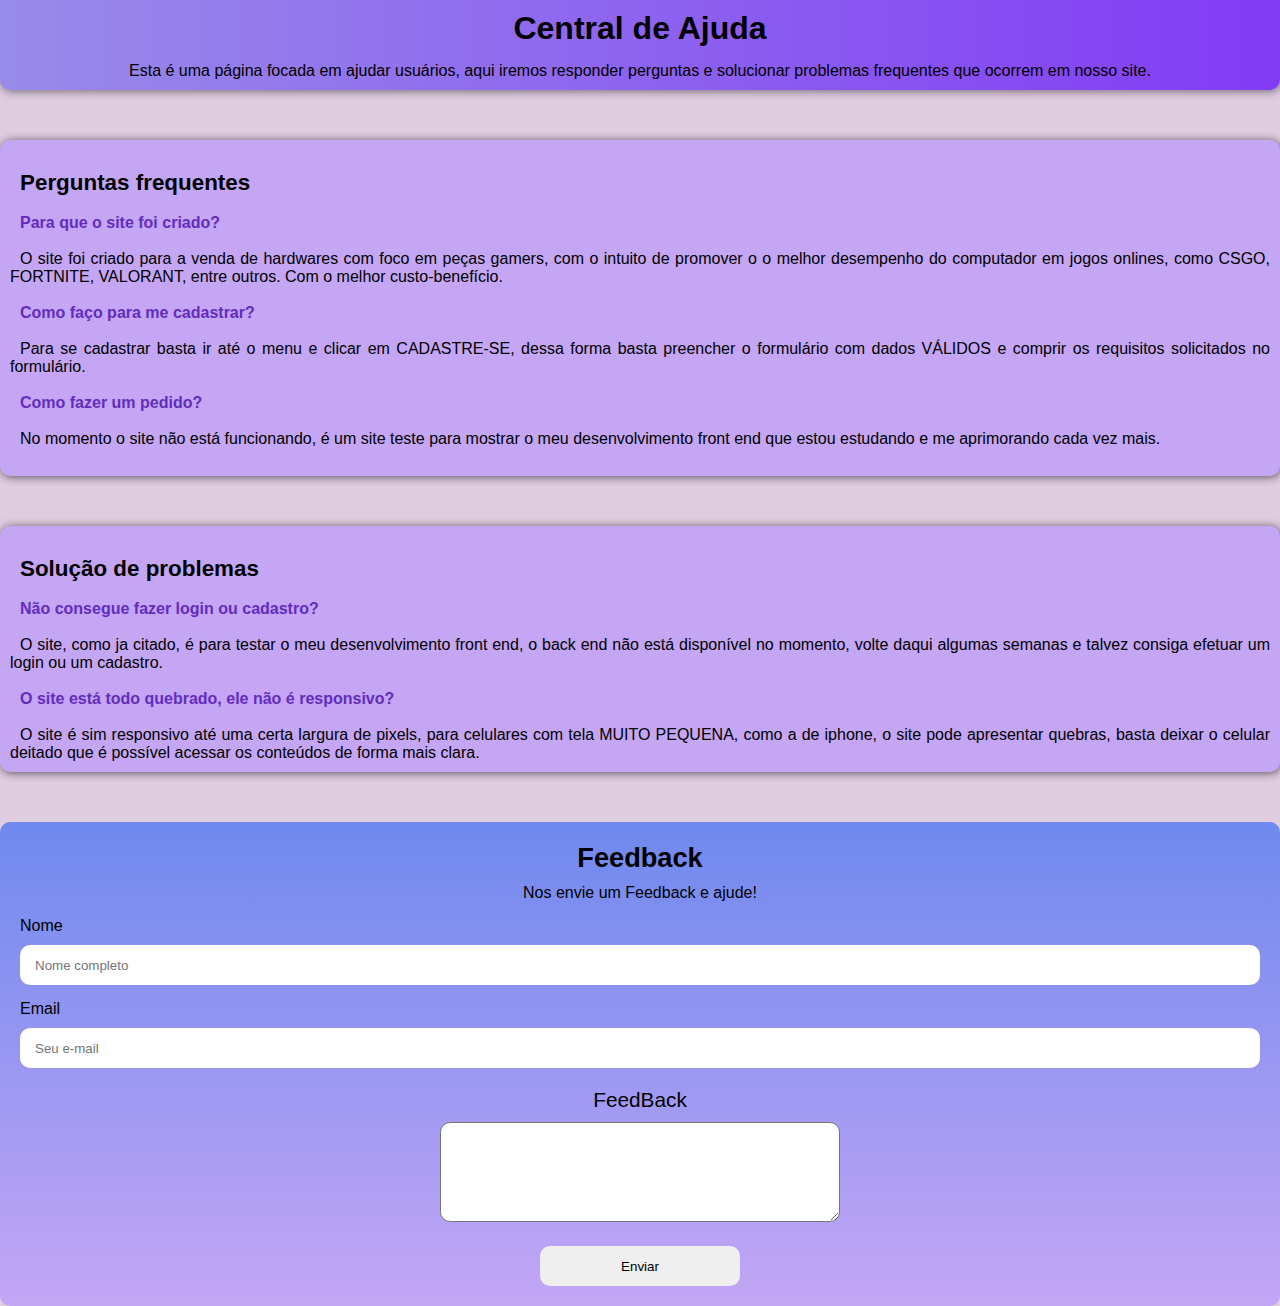
==== ajuda.html @ 78881ddd "mobile first de central de ajuda" ====
<!DOCTYPE html>
<html lang="pt-br">
<head>
    <meta charset="UTF-8">
    <meta name="viewport" content="width=device-width, initial-scale=1.0">
    <title>Ajuda</title>
    <link rel="shortcut icon" href="Imagens/Martz90-Hex-Game-minecraft.ico" type="image/x-icon">
    <link rel="stylesheet" href="estilos/ajuda.css">
</head>
<body>
    <main>
        <header>
            <h1>Central de Ajuda</h1>
            <p>Esta é uma página focada em ajudar usuários, aqui iremos responder perguntas e solucionar problemas frequentes que ocorrem em nosso site.</p>
        </header>
        <article class="perguntas">
            <h2>Perguntas frequentes</h2>
            <br>
            <ul>
                <li class="pergunta_titulo">Para que o site foi criado?</li> <br>
                <p>O site foi criado para a venda de hardwares com foco em peças gamers, com o intuito de promover o o melhor desempenho do computador em jogos onlines, como CSGO, FORTNITE, VALORANT, entre outros. Com o melhor custo-benefício.</p>
                <br>
                <li class="pergunta_titulo">Como faço para me cadastrar?</li><br>
                <p>Para se cadastrar basta ir até o menu e clicar em CADASTRE-SE, dessa forma basta preencher o formulário com dados VÁLIDOS e comprir os requisitos solicitados no formulário.</p>
                <br>
                <li class="pergunta_titulo">Como fazer um pedido?</li>
                <br>
                <p>No momento o site não está funcionando, é um site teste para mostrar o meu desenvolvimento front end que estou estudando e me aprimorando cada vez mais.</p>
            </ul>
            <br>
        </article>
        <article class="problemas">
            <h2>Solução de problemas</h2>
            <br>
            <ul>
                <li class="pergunta_titulo">Não consegue fazer login ou cadastro?</li>
                <br>
                <p>O site, como ja citado, é para testar o meu desenvolvimento front end, o back end não está disponível no momento, volte daqui algumas semanas e talvez consiga efetuar um login ou um cadastro.</p>
                <br>
                <li class="pergunta_titulo">O site está todo quebrado, ele não é responsivo?</li>
                <br>
                <p>O site é sim responsivo até uma certa largura de pixels, para celulares com tela MUITO PEQUENA, como a de iphone, o site pode apresentar quebras, basta deixar o celular deitado que é possível acessar os conteúdos de forma mais clara.</p>
            </ul>
        </article>
        <section>
            <h2>Feedback</h2>
            <p>Nos envie um Feedback e ajude!</p>
            <form method="post" action="">
                <div class="campo">
                    <label for="inome">Nome</label>
                    <input placeholder="Nome completo" type="text" name="nome" id="inome">
                    <br>
                    <label for="iemail">Email</label>
                    <input placeholder="Seu e-mail" type="email" name="email" id="iemail">
                </div>
                <div class="mensagem">
                    <label for="imensagem">FeedBack</label>
                    <textarea name="mensagem" id="imensagem"></textarea>
                </div>
                <input type="submit" value="Enviar">
            </form>
        </section>
    </main>
</body>
</html>
---- estilos/ajuda.css ----
@charset "UTF-8";

:root{
    --cor1: #413bf573;
    --cor2: #823BF5;
    --cor3: #c03bf5d5;
    --cor4: #3b6af5af;
    --cor5: #f53be9;
    --cor6: #C4A6F5; 
}
*{
    margin: 0px;
    padding: 0px;
    box-sizing: border-box;
}
body,html{
    font-family: Arial, Helvetica, sans-serif;
    background-color: black;
}
header{
    background-image: linear-gradient(to right, var(--cor1), var(--cor2));
    border-radius: 0px 0px 10px 10px;
    padding: 10px;
    box-shadow: 1px 1px 10px rgba(0, 0, 0, 0.521);
}
header h1{
    text-align: center;
}
header > p{
    text-align: center;
    margin-top: 15px;
}
main{
    background-color: rgb(224, 205, 224);
}
article.perguntas{
    text-indent: 10px;
    background-color: var(--cor6);
    border-radius: 10px;
    padding: 10px;
    margin-top: 50px;
    text-align: justify;
    box-shadow: 1px 1px 10px rgba(0, 0, 0, 0.616);
}
article.perguntas h2{
    font-size: 1.4em;
    margin-top: 20px;
    text-indent: 10px;
}
.pergunta_titulo{
    font-weight: bold;
    color: #632cbd;
}
article.problemas{
    text-indent: 10px;
    background-color: var(--cor6);
    border-radius: 10px;
    padding: 10px;
    margin-top: 50px;
    text-align: justify;
    box-shadow: 1px 1px 10px rgba(0, 0, 0, 0.616);
}
article.problemas h2{
    font-size: 1.4em;
    margin-top: 20px;
    text-indent: 10px;
}
section{
    text-align: center;
    background-image: linear-gradient(var(--cor4), var(--cor6));
    padding: 20px;
    margin-top: 50px;
    border-radius: 10px;
}
section h2{
    margin-bottom: 10px;
    font-size: 1.7em;
}
input#inome , input#iemail{
    width: 100%;
    height: 40px;
    padding-left: 15px;
    border-radius: 10px;
    outline: none;
    border: none;
}
div.mensagem{
    margin-top: 20px;
}
textarea{
    width: 400px;
    height: 100px;
    padding: 10px;
    border-radius: 10px;
}
label{
    display: block;
    text-align: left;
    margin-top: 15px;
    margin-bottom: 10px;
}
div.mensagem label {
    text-align: center;
    font-size: 1.3em;
}
input[type="submit"]{
    width: 200px;
    height: 40px;
    margin-top: 20px;
    border-radius: 10px;
    border: 0px;
}
input[type="submit"]:hover{
    background-image: linear-gradient(to right, var(--cor4),var(--cor6));
    border: 1px solid black;
}
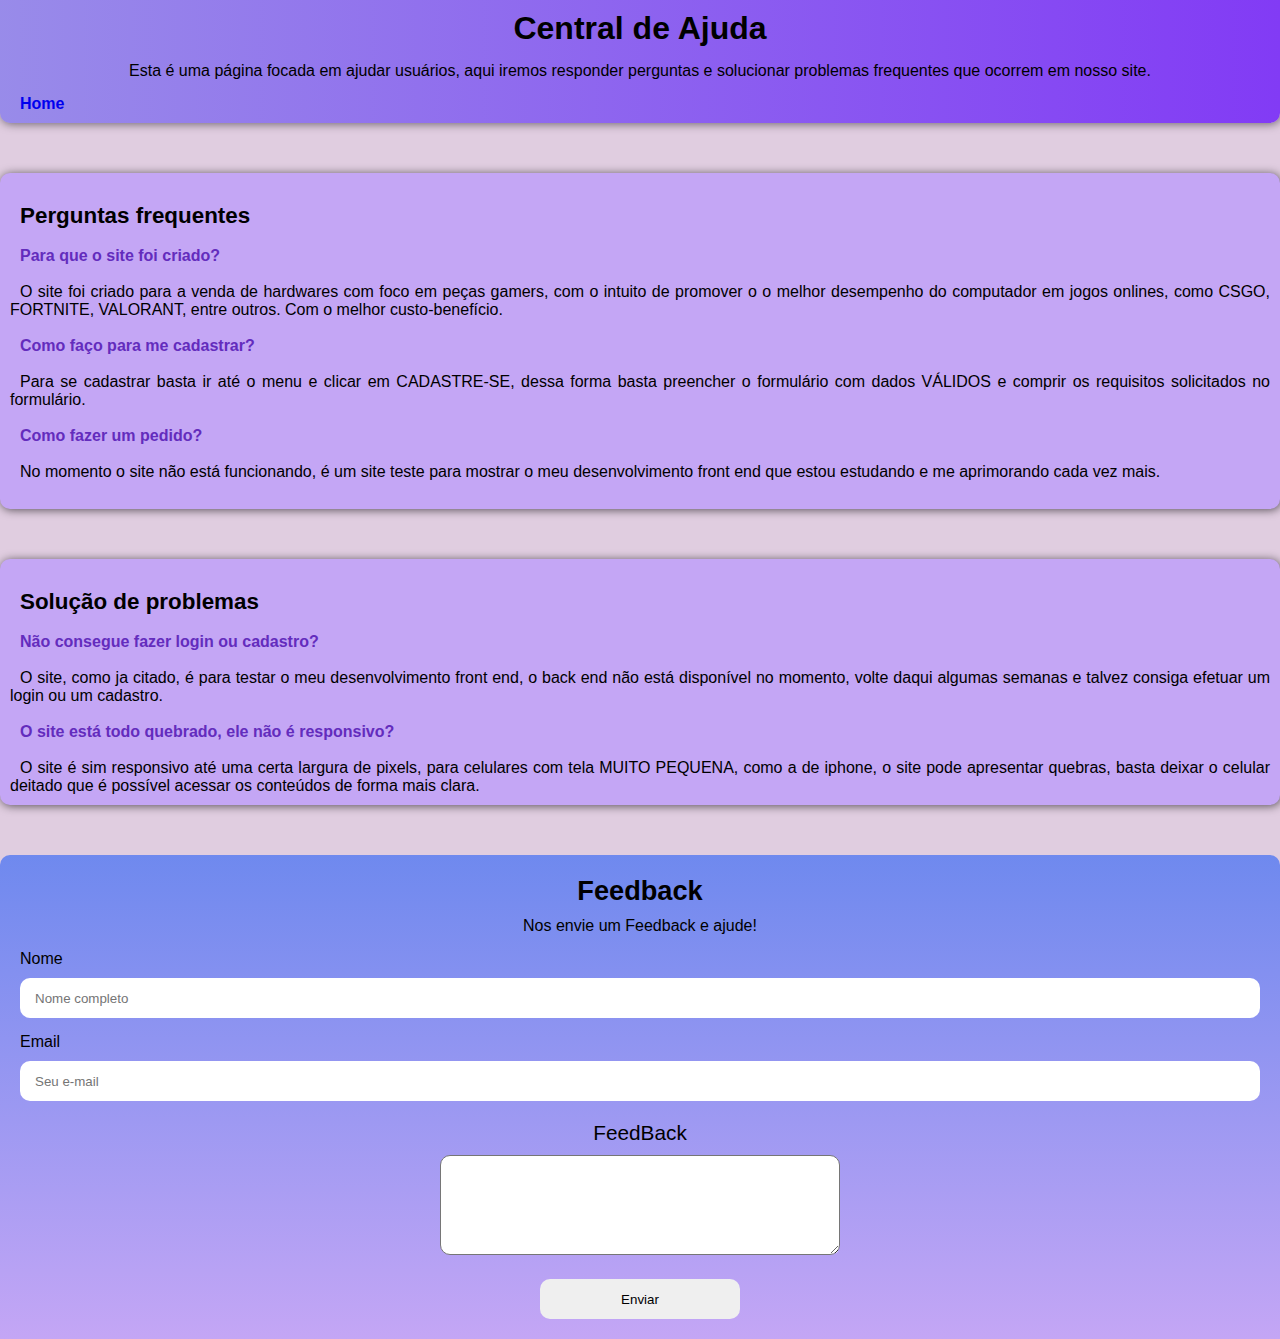
==== commit c9f9ee14: "bug fix" ====
--- a/ajuda.html
+++ b/ajuda.html
@@ -12,6 +12,7 @@
         <header>
             <h1>Central de Ajuda</h1>
             <p>Esta é uma página focada em ajudar usuários, aqui iremos responder perguntas e solucionar problemas frequentes que ocorrem em nosso site.</p>
+            <a href="index.html">Home</a>
         </header>
         <article class="perguntas">
             <h2>Perguntas frequentes</h2>
@@ -48,14 +49,14 @@
             <form method="post" action="">
                 <div class="campo">
                     <label for="inome">Nome</label>
-                    <input placeholder="Nome completo" type="text" name="nome" id="inome">
+                    <input required placeholder="Nome completo" type="text" name="nome" id="inome">
                     <br>
                     <label for="iemail">Email</label>
-                    <input placeholder="Seu e-mail" type="email" name="email" id="iemail">
+                    <input required placeholder="Seu e-mail" type="email" name="email" id="iemail">
                 </div>
                 <div class="mensagem">
                     <label for="imensagem">FeedBack</label>
-                    <textarea name="mensagem" id="imensagem"></textarea>
+                    <textarea minlength="10" required name="mensagem" id="imensagem"></textarea>
                 </div>
                 <input type="submit" value="Enviar">
             </form>
--- a/estilos/ajuda.css
+++ b/estilos/ajuda.css
@@ -23,12 +23,22 @@
     padding: 10px;
     box-shadow: 1px 1px 10px rgba(0, 0, 0, 0.521);
 }
+header a{
+    text-decoration: none;
+    font-weight: bolder;
+    padding: 10px;
+}
+header a:hover{
+    background-image: linear-gradient(to right, var(--cor1), var(--cor2));
+    border-radius: 10px;
+}
 header h1{
     text-align: center;
 }
 header > p{
     text-align: center;
     margin-top: 15px;
+    margin-bottom: 15px;
 }
 main{
     background-color: rgb(224, 205, 224);
@@ -70,7 +80,8 @@
     background-image: linear-gradient(var(--cor4), var(--cor6));
     padding: 20px;
     margin-top: 50px;
-    border-radius: 10px;
+    border-radius: 10px 10px 0px 0px;
+    height: 100%;
 }
 section h2{
     margin-bottom: 10px;
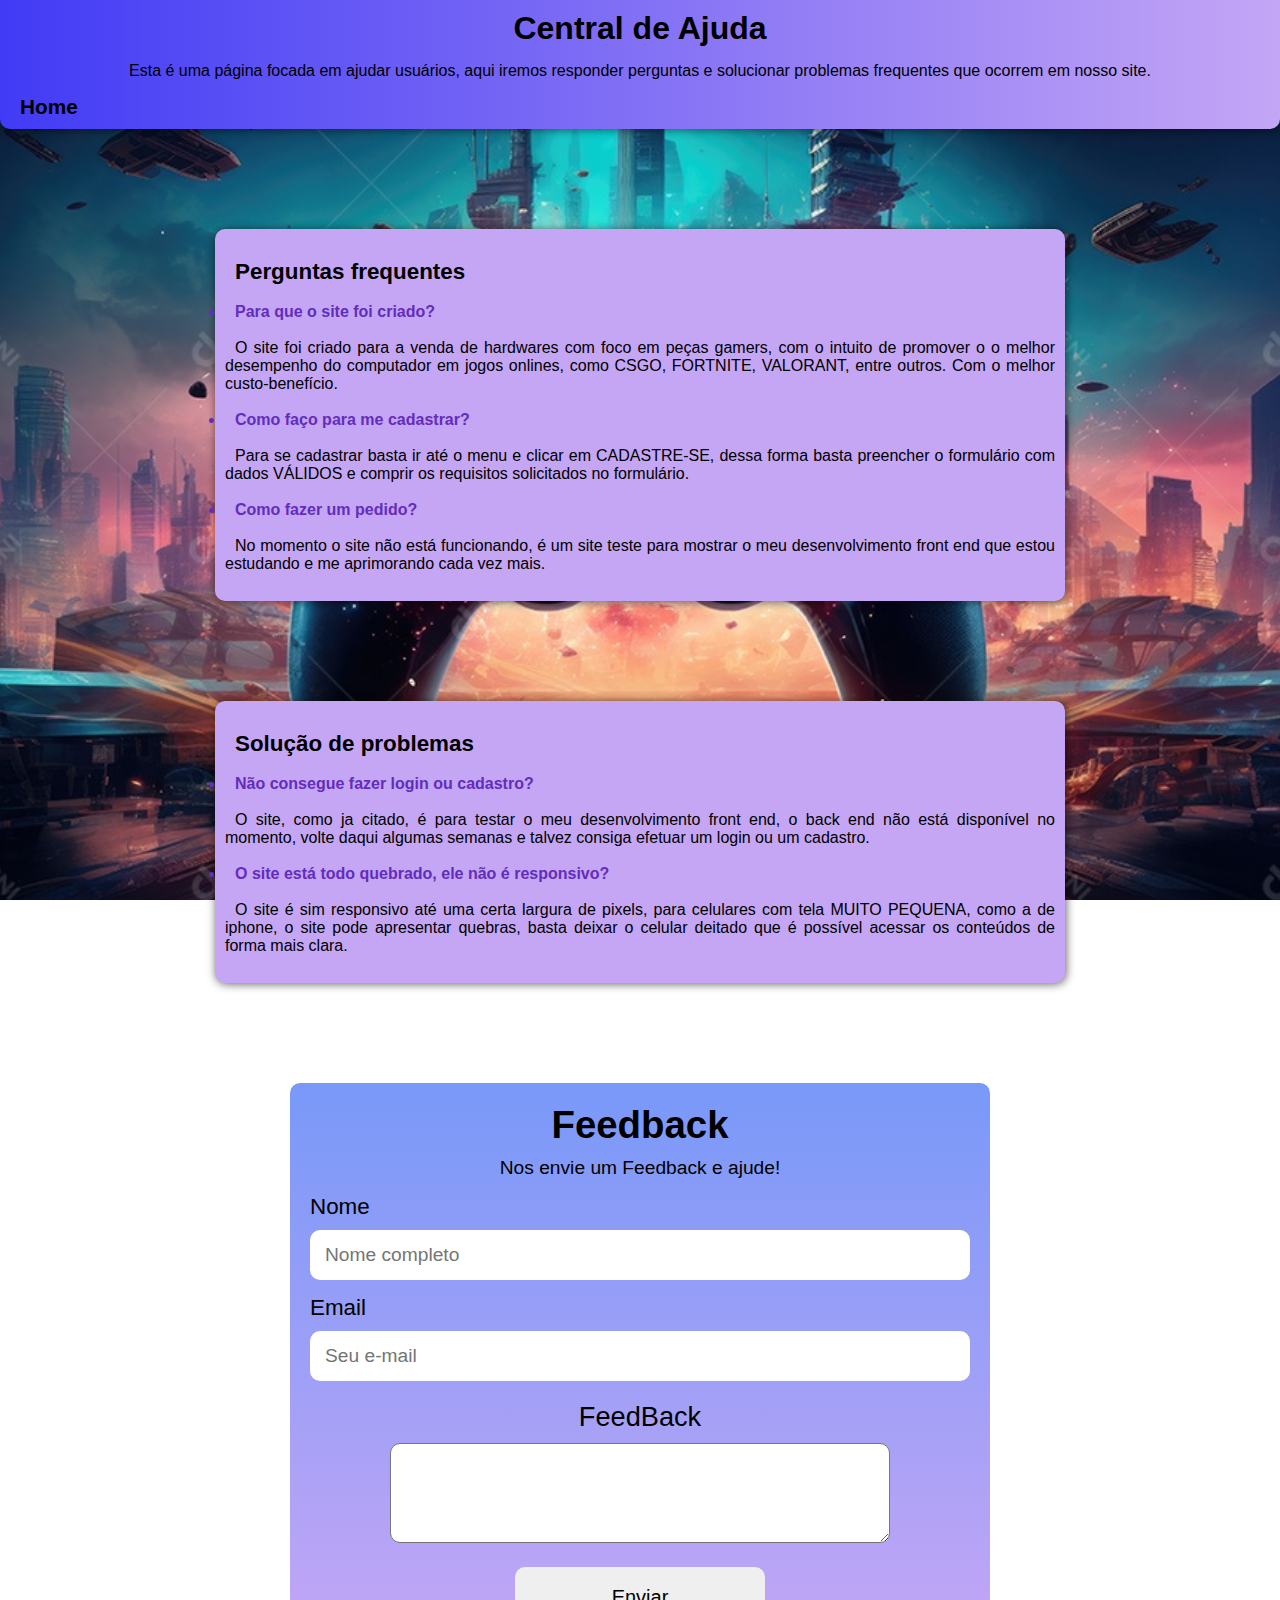
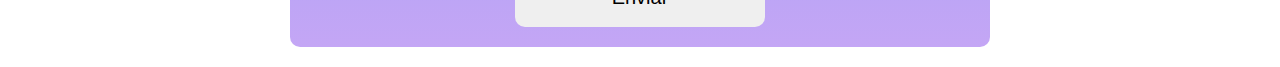
==== commit fc534a5c: "responsivo" ====
--- a/ajuda.html
+++ b/ajuda.html
@@ -8,12 +8,12 @@
     <link rel="stylesheet" href="estilos/ajuda.css">
 </head>
 <body>
+    <header>
+        <h1>Central de Ajuda</h1>
+        <p>Esta é uma página focada em ajudar usuários, aqui iremos responder perguntas e solucionar problemas frequentes que ocorrem em nosso site.</p>
+        <a href="index.html">Home</a>
+    </header>
     <main>
-        <header>
-            <h1>Central de Ajuda</h1>
-            <p>Esta é uma página focada em ajudar usuários, aqui iremos responder perguntas e solucionar problemas frequentes que ocorrem em nosso site.</p>
-            <a href="index.html">Home</a>
-        </header>
         <article class="perguntas">
             <h2>Perguntas frequentes</h2>
             <br>
@@ -42,6 +42,7 @@
                 <br>
                 <p>O site é sim responsivo até uma certa largura de pixels, para celulares com tela MUITO PEQUENA, como a de iphone, o site pode apresentar quebras, basta deixar o celular deitado que é possível acessar os conteúdos de forma mais clara.</p>
             </ul>
+            <br>
         </article>
         <section>
             <h2>Feedback</h2>
--- a/estilos/ajuda.css
+++ b/estilos/ajuda.css
@@ -15,18 +15,20 @@
 }
 body,html{
     font-family: Arial, Helvetica, sans-serif;
-    background-color: black;
+    background-color: transparent;
 }
 header{
     background-image: linear-gradient(to right, var(--cor1), var(--cor2));
     border-radius: 0px 0px 10px 10px;
     padding: 10px;
     box-shadow: 1px 1px 10px rgba(0, 0, 0, 0.521);
+    width: 100%;
 }
 header a{
     text-decoration: none;
     font-weight: bolder;
     padding: 10px;
+    color: black;
 }
 header a:hover{
     background-image: linear-gradient(to right, var(--cor1), var(--cor2));
@@ -48,9 +50,10 @@
     background-color: var(--cor6);
     border-radius: 10px;
     padding: 10px;
-    margin-top: 50px;
+    margin-top: 100px;
     text-align: justify;
     box-shadow: 1px 1px 10px rgba(0, 0, 0, 0.616);
+    max-width: 850px;
 }
 article.perguntas h2{
     font-size: 1.4em;
@@ -66,9 +69,10 @@
     background-color: var(--cor6);
     border-radius: 10px;
     padding: 10px;
-    margin-top: 50px;
+    margin-top: 100px;
     text-align: justify;
     box-shadow: 1px 1px 10px rgba(0, 0, 0, 0.616);
+    max-width: 850px;
 }
 article.problemas h2{
     font-size: 1.4em;
@@ -79,9 +83,10 @@
     text-align: center;
     background-image: linear-gradient(var(--cor4), var(--cor6));
     padding: 20px;
-    margin-top: 50px;
+    margin-top: 100px;
     border-radius: 10px 10px 0px 0px;
     height: 100%;
+    max-width: 850px;
 }
 section h2{
     margin-bottom: 10px;
@@ -124,4 +129,86 @@
 input[type="submit"]:hover{
     background-image: linear-gradient(to right, var(--cor4),var(--cor6));
     border: 1px solid black;
-}+    cursor: pointer;
+}
+
+/*Typical Device Breakpoints *
+
+Pequenas telas: 600px e abaixo. (faz no first mobile)
+Celular: 600px acima  (faz no first mobile)
+Tablet: 768px e acima
+Desktop: 992px e acima
+Grandes telas: 1200px e acima */
+
+@media screen and (min-width: 768px) {
+    body{
+        background-image: url(../Imagens/tela_fundo_login.jpg) ;
+        background-size: cover;
+        background-position: center center;
+        background-attachment: fixed;
+    }
+    header{
+        background-image: linear-gradient(to right, #413bf5, #C4A6F5);
+    }
+    header a{
+        font-size: 1.3em;
+    }
+    header a:hover{
+        background-color: var(--cor3);
+        border-radius: 10px 10px 0px 0px;
+    }
+    main{
+        background-color: transparent;
+        display: flex;
+        flex-direction: column;
+        align-items: center;
+    }
+    section{
+        margin-bottom: 20px;
+        border-radius: 10px;
+    }
+        
+    
+}
+@media screen and (min-width: 1200px) {
+    header a{
+        font-size: 1.3em;
+    }
+    header a:hover{
+        background-color: var(--cor3);
+        border-radius: 10px 10px 0px 0px;
+    }
+    section{
+        width: 700px;
+    }
+    section h2{
+        font-size: 2.4em;
+    }
+    section p {
+        font-size: 1.2em;
+    }
+    input#inome , input#iemail{
+        height: 50px;
+        font-size: 1.2em;
+    }
+    div.campo label{
+        font-size: 1.4em;
+    }
+    div.mensagem{
+      
+    }
+    div.mensagem label{
+        font-size: 1.7em;
+    }
+ 
+    div.mensagem textarea{
+        font-size: 15px;
+        width: 500px;
+        height: 100px;
+    }
+    input[type="submit"]{
+        width: 250px;
+        height: 60px;
+        font-size: 20px;
+    }
+ }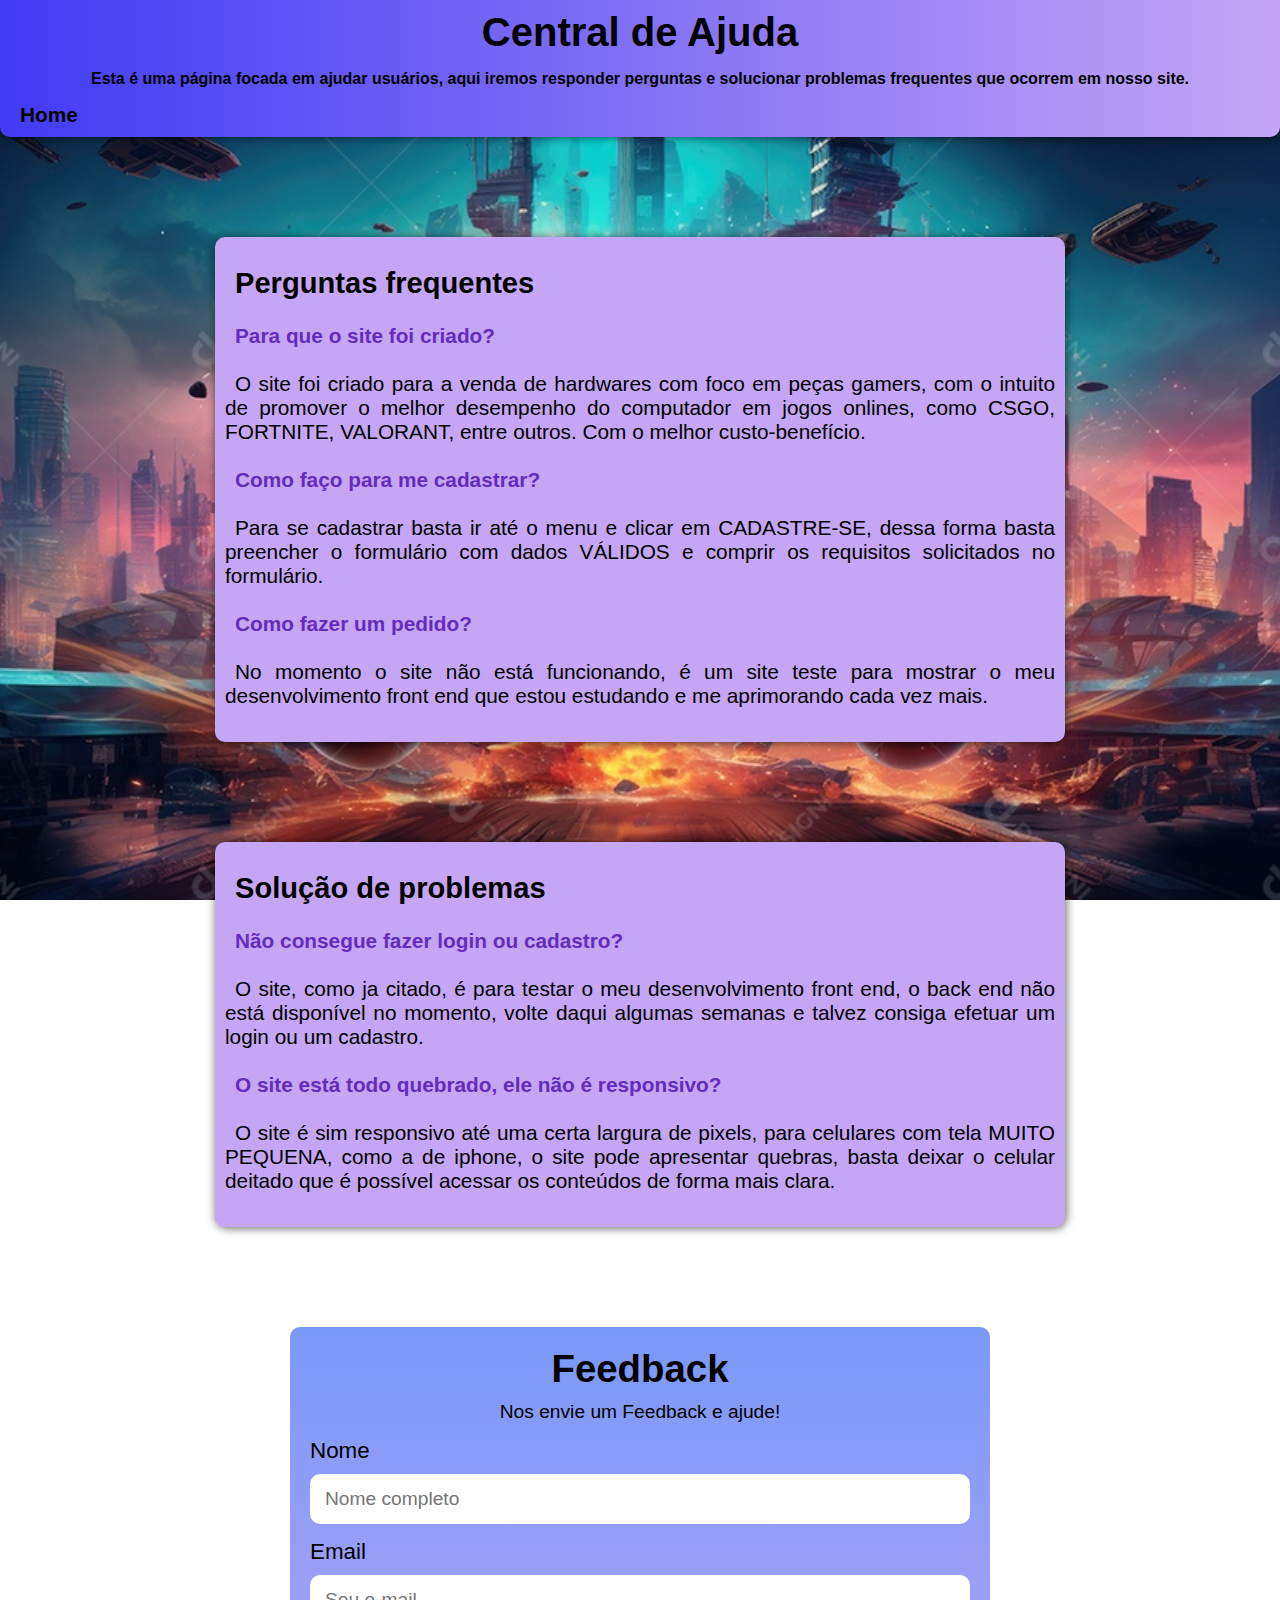
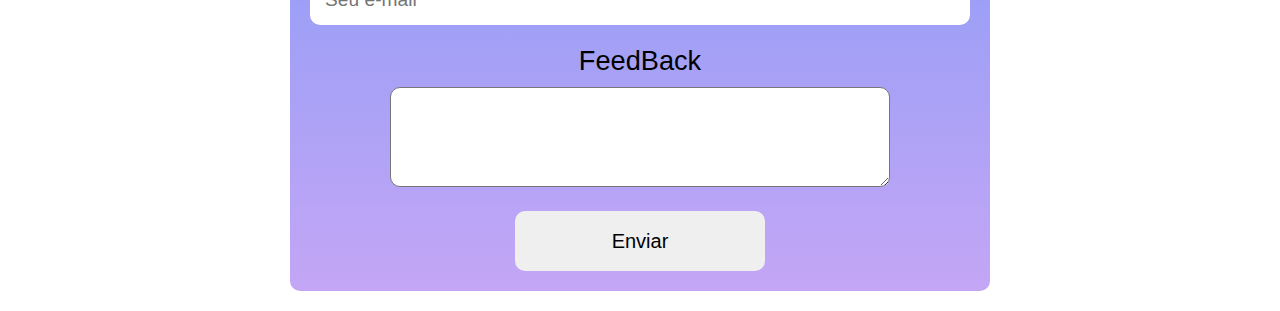
==== commit 6a5c56da: "bug fix" ====
--- a/ajuda.html
+++ b/ajuda.html
@@ -19,7 +19,7 @@
             <br>
             <ul>
                 <li class="pergunta_titulo">Para que o site foi criado?</li> <br>
-                <p>O site foi criado para a venda de hardwares com foco em peças gamers, com o intuito de promover o o melhor desempenho do computador em jogos onlines, como CSGO, FORTNITE, VALORANT, entre outros. Com o melhor custo-benefício.</p>
+                <p>O site foi criado para a venda de hardwares com foco em peças gamers, com o intuito de promover o  melhor desempenho do computador em jogos onlines, como CSGO, FORTNITE, VALORANT, entre outros. Com o melhor custo-benefício.</p>
                 <br>
                 <li class="pergunta_titulo">Como faço para me cadastrar?</li><br>
                 <p>Para se cadastrar basta ir até o menu e clicar em CADASTRE-SE, dessa forma basta preencher o formulário com dados VÁLIDOS e comprir os requisitos solicitados no formulário.</p>
--- a/estilos/ajuda.css
+++ b/estilos/ajuda.css
@@ -88,6 +88,9 @@
     height: 100%;
     max-width: 850px;
 }
+ul, li , ol {
+    list-style: none;
+}
 section h2{
     margin-bottom: 10px;
     font-size: 1.7em;
@@ -150,6 +153,9 @@
     header{
         background-image: linear-gradient(to right, #413bf5, #C4A6F5);
     }
+    header p{
+        font-weight: bold;
+    }
     header a{
         font-size: 1.3em;
     }
@@ -166,17 +172,24 @@
     section{
         margin-bottom: 20px;
         border-radius: 10px;
-    }
-        
-    
+    }  
 }
 @media screen and (min-width: 1200px) {
+    header h1{
+        font-size: 2.5em;
+    }
+    header p{
+        font-weight: bolder;
+    }
     header a{
         font-size: 1.3em;
     }
     header a:hover{
         background-color: var(--cor3);
         border-radius: 10px 10px 0px 0px;
+    }
+    article.perguntas , article.problemas{
+        font-size: 1.3em;
     }
     section{
         width: 700px;
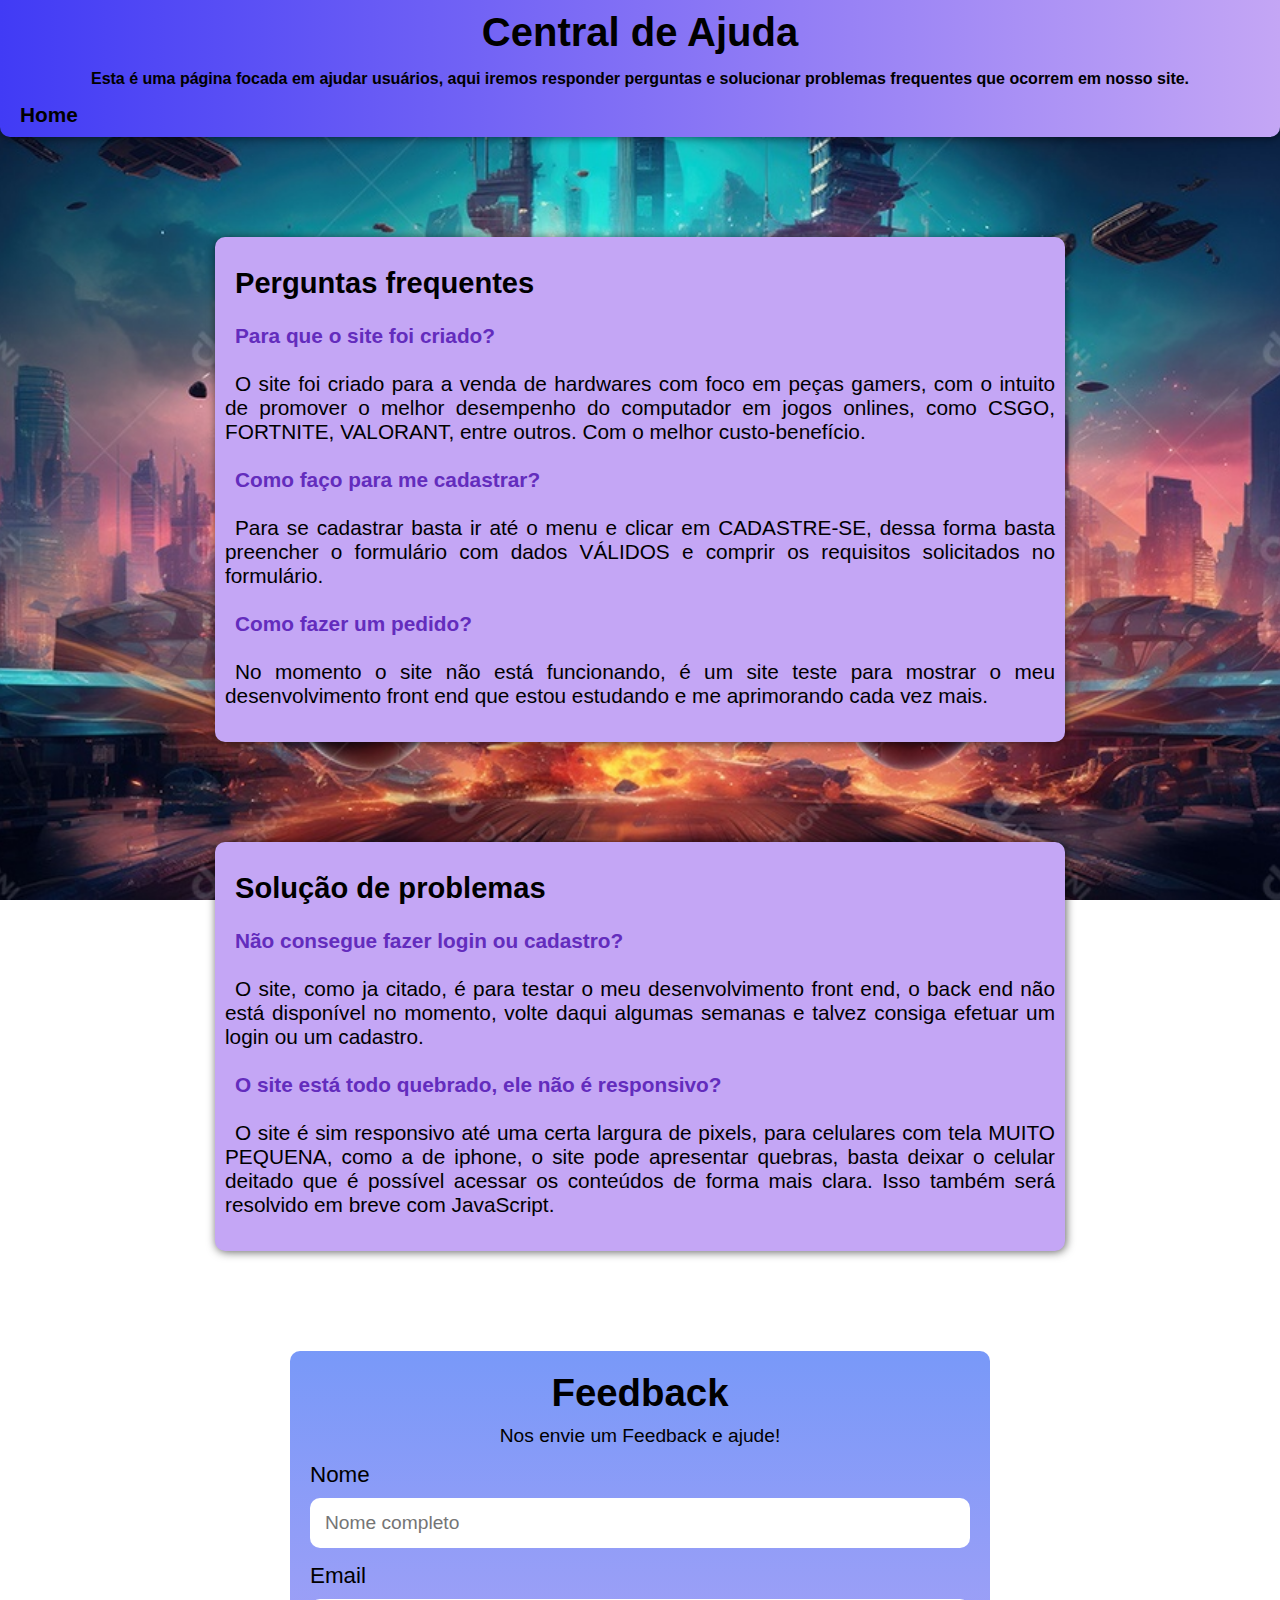
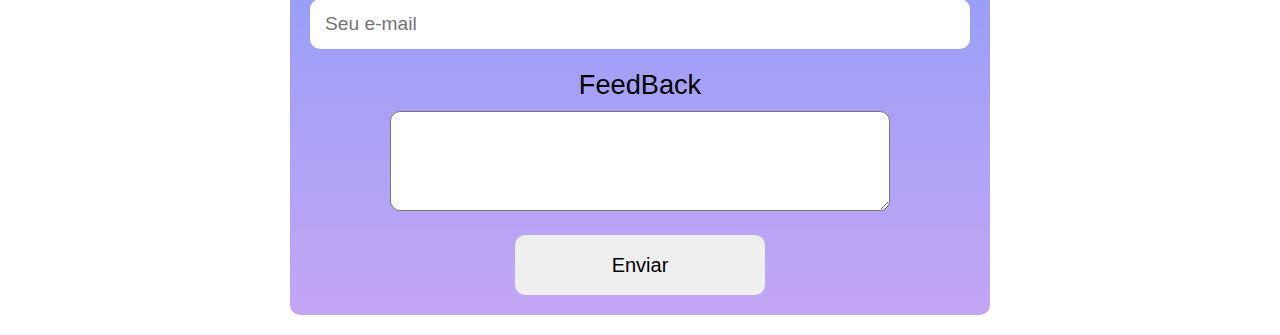
==== commit 2abb60b1: "Update ajuda.html" ====
--- a/ajuda.html
+++ b/ajuda.html
@@ -40,7 +40,7 @@
                 <br>
                 <li class="pergunta_titulo">O site está todo quebrado, ele não é responsivo?</li>
                 <br>
-                <p>O site é sim responsivo até uma certa largura de pixels, para celulares com tela MUITO PEQUENA, como a de iphone, o site pode apresentar quebras, basta deixar o celular deitado que é possível acessar os conteúdos de forma mais clara.</p>
+                <p>O site é sim responsivo até uma certa largura de pixels, para celulares com tela MUITO PEQUENA, como a de iphone, o site pode apresentar quebras, basta deixar o celular deitado que é possível acessar os conteúdos de forma mais clara. Isso também será resolvido em breve com JavaScript.</p>
             </ul>
             <br>
         </article>
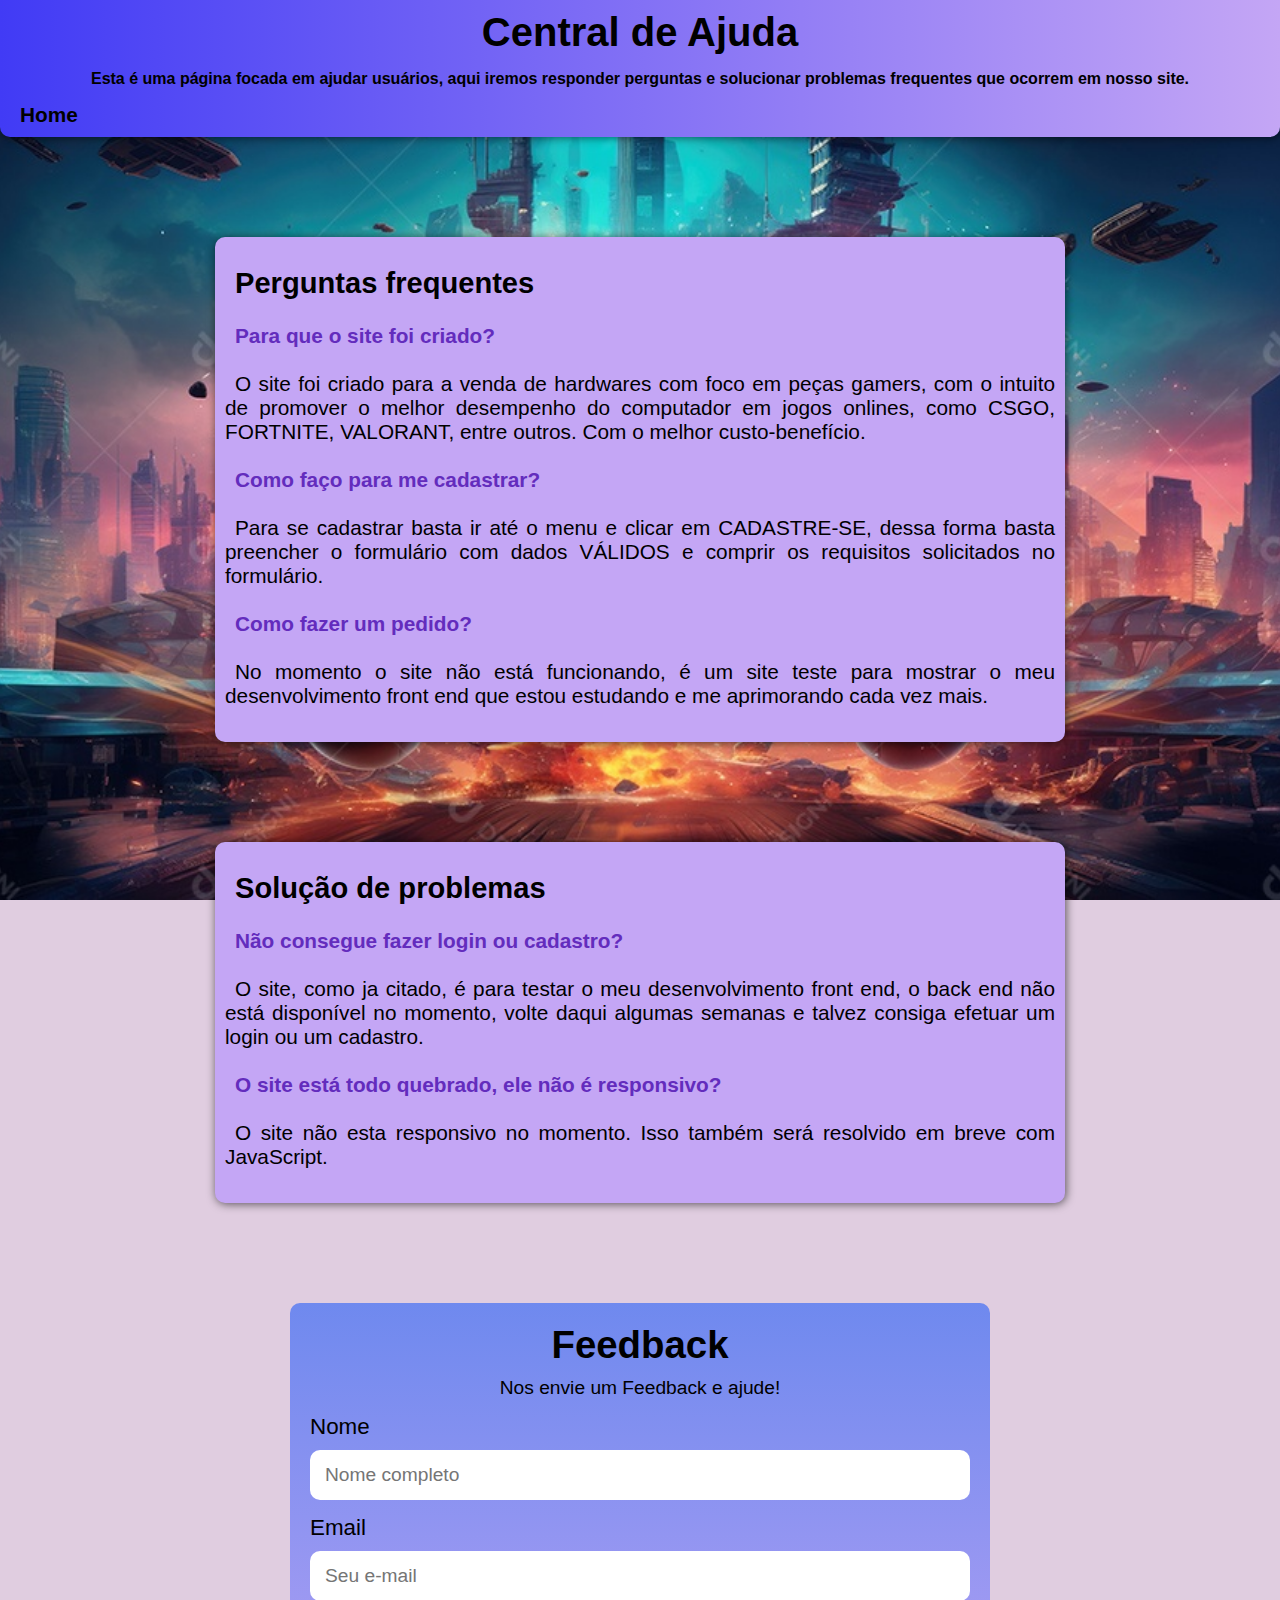
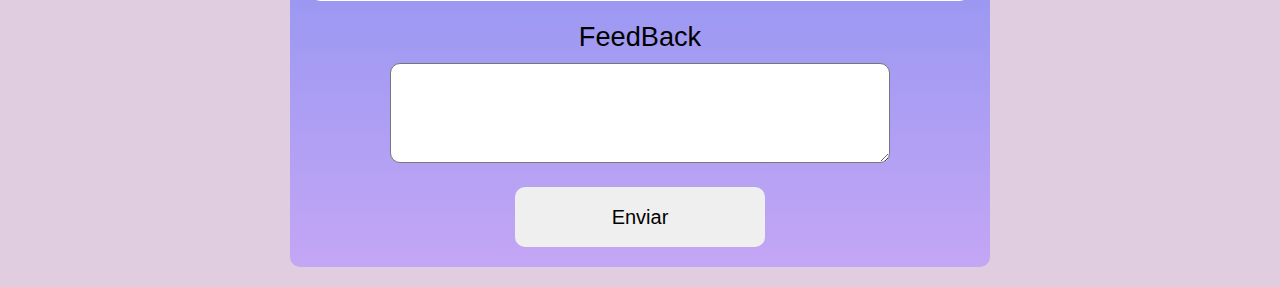
==== commit b646776f: "Update ajuda.html" ====
--- a/ajuda.html
+++ b/ajuda.html
@@ -40,7 +40,7 @@
                 <br>
                 <li class="pergunta_titulo">O site está todo quebrado, ele não é responsivo?</li>
                 <br>
-                <p>O site é sim responsivo até uma certa largura de pixels, para celulares com tela MUITO PEQUENA, como a de iphone, o site pode apresentar quebras, basta deixar o celular deitado que é possível acessar os conteúdos de forma mais clara. Isso também será resolvido em breve com JavaScript.</p>
+                <p>O site não esta responsivo no momento. Isso também será resolvido em breve com JavaScript.</p>
             </ul>
             <br>
         </article>
--- a/estilos/ajuda.css
+++ b/estilos/ajuda.css
@@ -15,7 +15,7 @@
 }
 body,html{
     font-family: Arial, Helvetica, sans-serif;
-    background-color: transparent;
+    background-color: rgb(224, 205, 224);
 }
 header{
     background-image: linear-gradient(to right, var(--cor1), var(--cor2));
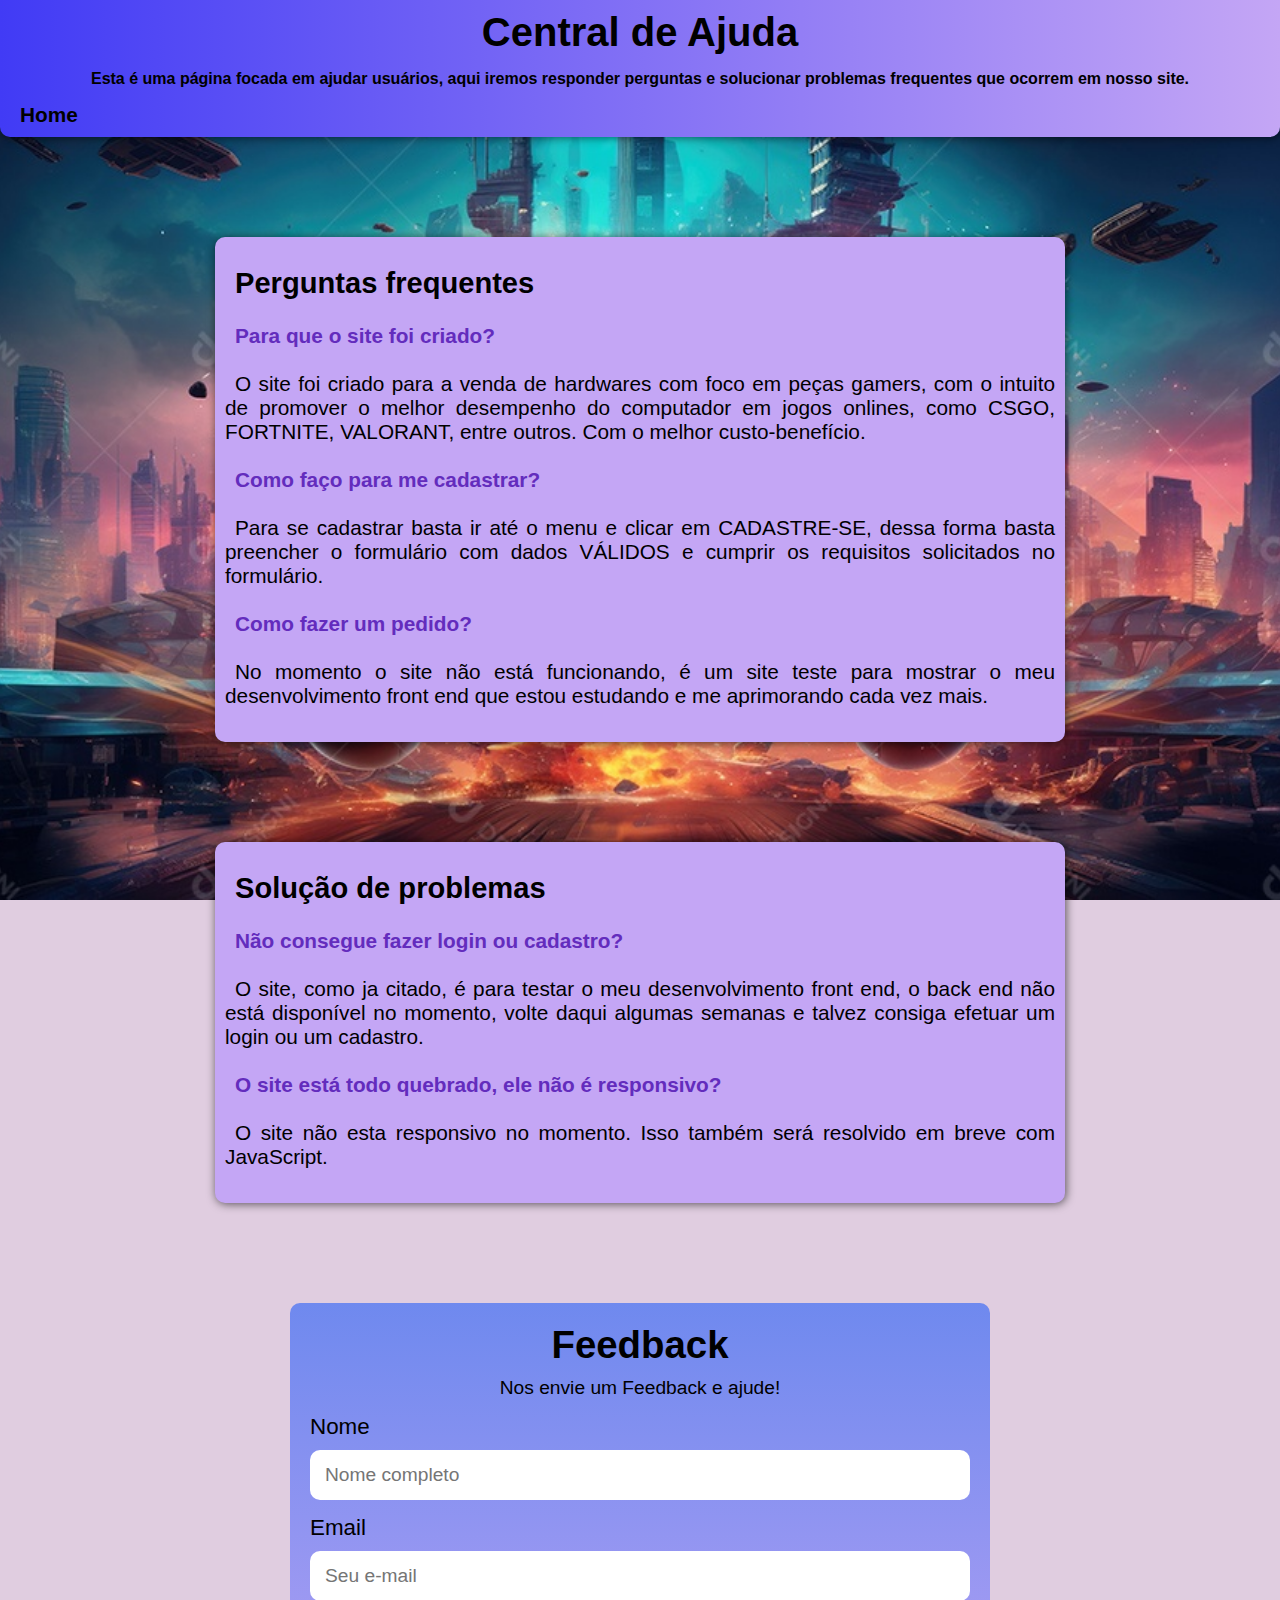
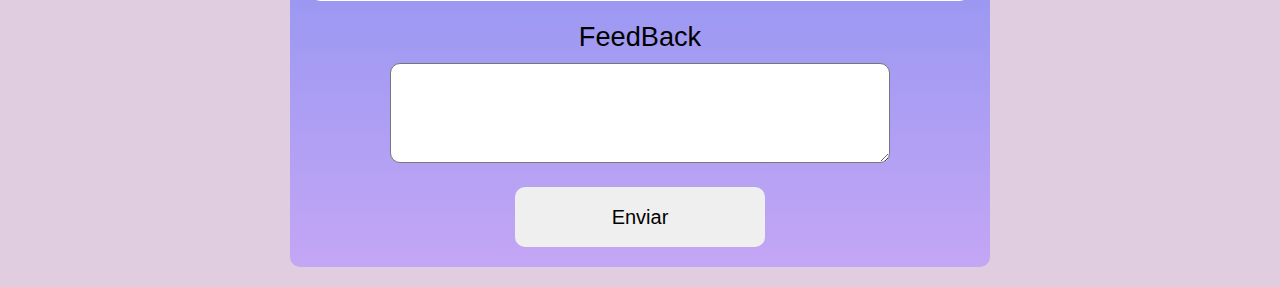
==== commit a0659806: "Update ajuda.html" ====
--- a/ajuda.html
+++ b/ajuda.html
@@ -22,7 +22,7 @@
                 <p>O site foi criado para a venda de hardwares com foco em peças gamers, com o intuito de promover o  melhor desempenho do computador em jogos onlines, como CSGO, FORTNITE, VALORANT, entre outros. Com o melhor custo-benefício.</p>
                 <br>
                 <li class="pergunta_titulo">Como faço para me cadastrar?</li><br>
-                <p>Para se cadastrar basta ir até o menu e clicar em CADASTRE-SE, dessa forma basta preencher o formulário com dados VÁLIDOS e comprir os requisitos solicitados no formulário.</p>
+                <p>Para se cadastrar basta ir até o menu e clicar em CADASTRE-SE, dessa forma basta preencher o formulário com dados VÁLIDOS e cumprir os requisitos solicitados no formulário.</p>
                 <br>
                 <li class="pergunta_titulo">Como fazer um pedido?</li>
                 <br>
